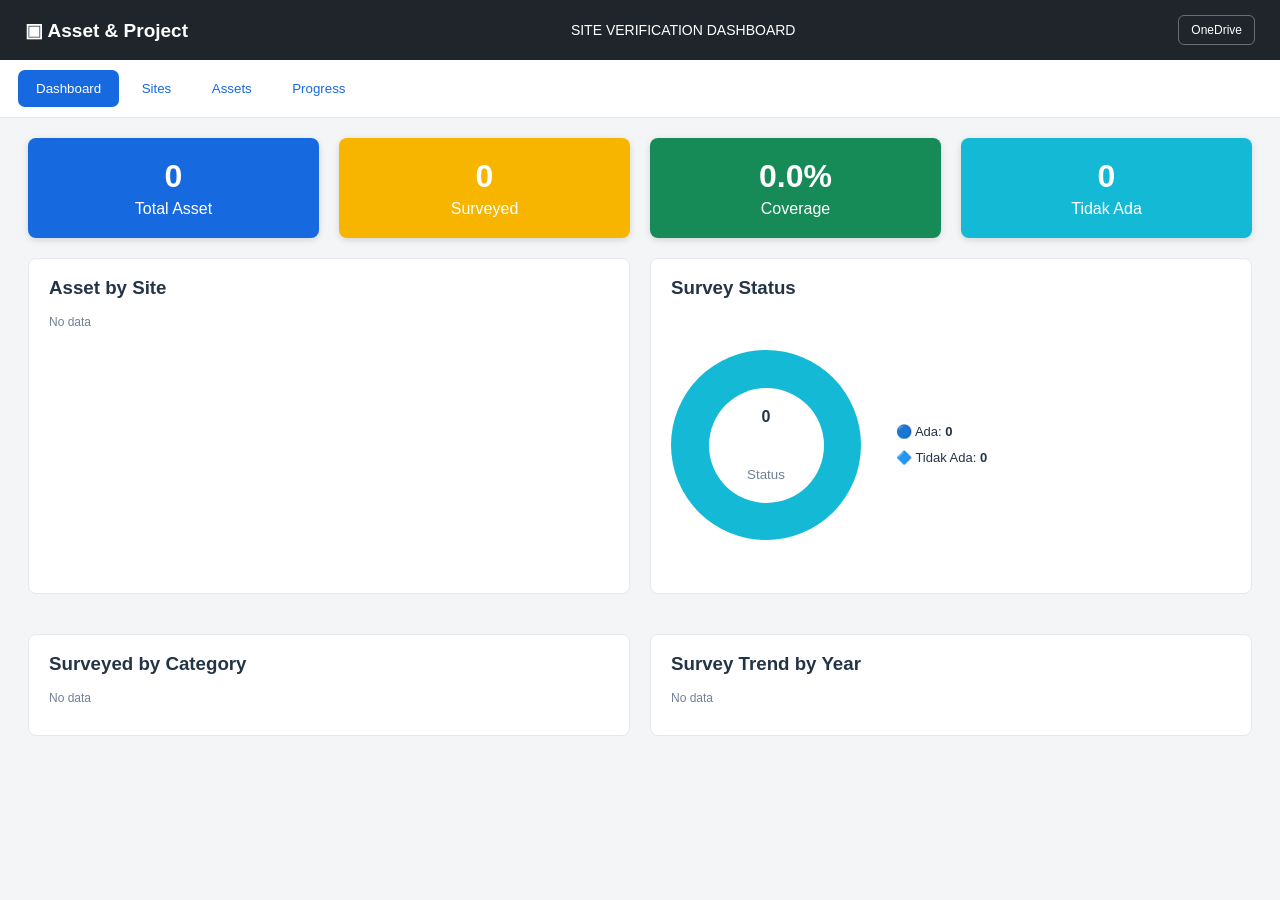
==== index.html @ 4d5128fc "Add files via upload" ====
<!doctype html>
<html lang="id">
<head>
<meta charset="utf-8">
<meta name="viewport" content="width=device-width,initial-scale=1">
<title>Site Verification Dashboard</title>
<link rel="stylesheet" href="style.css">
<script src="config.js"></script>
<script src="data.js"></script>
</head>
<body>
<header><div class="brand">▣ <span id="brand">Asset & Project</span></div><div class="title" id="title"></div><a id="source" target="_blank" class="source">OneDrive</a></header>
<nav>
<button class="active" data-page="dashboard">Dashboard</button>
<button data-page="sites">Sites</button>
<button data-page="assets">Assets</button>
<button data-page="progress">Progress</button>
</nav>
<main>
<section id="dashboard" class="page active">
  <div class="cards">
    <div class="card blue"><b id="total">0</b><span>Total Asset</span></div>
    <div class="card yellow"><b id="surveyed">0</b><span>Surveyed</span></div>
    <div class="card green"><b id="coverage">0%</b><span>Coverage</span></div>
    <div class="card cyan"><b id="missing">0</b><span>Tidak Ada</span></div>
  </div>
  <div class="grid">
    <div class="panel"><h3>Asset by Site</h3><div id="siteChart"></div></div>
    <div class="panel"><h3>Survey Status</h3><div id="donut"></div></div>
    <div class="panel"><h3>Surveyed by Category</h3><div id="catChart"></div></div>
    <div class="panel"><h3>Survey Trend by Year</h3><div id="yearChart"></div></div>
  </div>
</section>
<section id="sites" class="page"><div class="panel"><h3>Site Summary</h3><div id="siteTable"></div></div></section>
<section id="assets" class="page"><div class="panel">
<h3>Asset Detail</h3>
<div class="filters"><select id="siteFilter"><option value="">All Sites</option></select><select id="catFilter"><option value="">All Categories</option></select><input id="q" placeholder="Search Tag No / Description"></div>
<div id="assetTable"></div></div></section>
<section id="progress" class="page"><div class="panel"><h3>Progress</h3><div id="progress"></div></div></section>
</main>
<script src="app.js"></script>
</body></html>
---- style.css ----
*{box-sizing:border-box}body{margin:0;background:#f3f5f7;color:#243447;font-family:Segoe UI,Arial,sans-serif}.top,header{background:#20252b;color:#fff}header{height:60px;display:flex;align-items:center;justify-content:space-between;padding:0 25px}.brand{font-size:19px;font-weight:700}.title{font-size:14px}.source{color:#fff;text-decoration:none;border:1px solid #ffffff55;padding:7px 12px;border-radius:6px;font-size:12px}nav{background:#fff;padding:10px 18px;border-bottom:1px solid #e5e9ef}nav button{border:0;background:none;color:#1769e0;padding:11px 18px;border-radius:7px;cursor:pointer}nav button.active,nav button:hover{background:#1769e0;color:#fff}main{max-width:1600px;margin:auto;padding:20px 28px}.page{display:none}.page.active{display:block}.cards{display:grid;grid-template-columns:repeat(4,1fr);gap:20px;margin-bottom:20px}.card{color:#fff;padding:20px;border-radius:8px;text-align:center;box-shadow:0 2px 7px #0002}.card b{display:block;font-size:32px}.card span{display:block;margin-top:5px}.blue{background:#1769e0}.yellow{background:#f7b500}.green{background:#168a57}.cyan{background:#14b9d6}.grid{display:grid;grid-template-columns:1fr 1fr;gap:20px}.panel{background:#fff;border:1px solid #e5e9ef;border-radius:8px;padding:18px 20px;margin-bottom:20px}.panel h3{margin:0 0 16px}.bar{display:grid;grid-template-columns:140px 1fr 70px;gap:10px;align-items:center;margin:12px 0;font-size:12px}.track{height:18px;background:#e9eef4;border-radius:20px;overflow:hidden}.fill{height:100%;background:#1769e0}.value{text-align:right;font-weight:700}.donutbox{display:flex;align-items:center;gap:35px;min-height:260px}.donut{width:190px;height:190px;border-radius:50%;display:grid;place-items:center;background:conic-gradient(#1769e0 var(--p),#14b9d6 0)}.hole{width:115px;height:115px;background:#fff;border-radius:50%;display:grid;place-items:center;font-weight:700;text-align:center}.hole small{display:block;color:#718096;font-weight:400}.legend{line-height:2;font-size:13px}.tablewrap{max-height:560px;overflow:auto;border:1px solid #e5e9ef}.table{width:100%;border-collapse:collapse;font-size:12px}.table th,.table td{padding:9px;border-bottom:1px solid #e5e9ef;text-align:left}.table th{background:#f8fafc;position:sticky;top:0}.filters{display:flex;gap:10px;flex-wrap:wrap;margin-bottom:15px}select,input{padding:9px 11px;border:1px solid #d5dce5;border-radius:6px;background:#fff}.note{font-size:12px;color:#718096}@media(max-width:900px){.cards{grid-template-columns:1fr 1fr}.grid{grid-template-columns:1fr}}@media(max-width:600px){.cards{grid-template-columns:1fr}main{padding:14px}header{padding:0 12px}.title{display:none}}
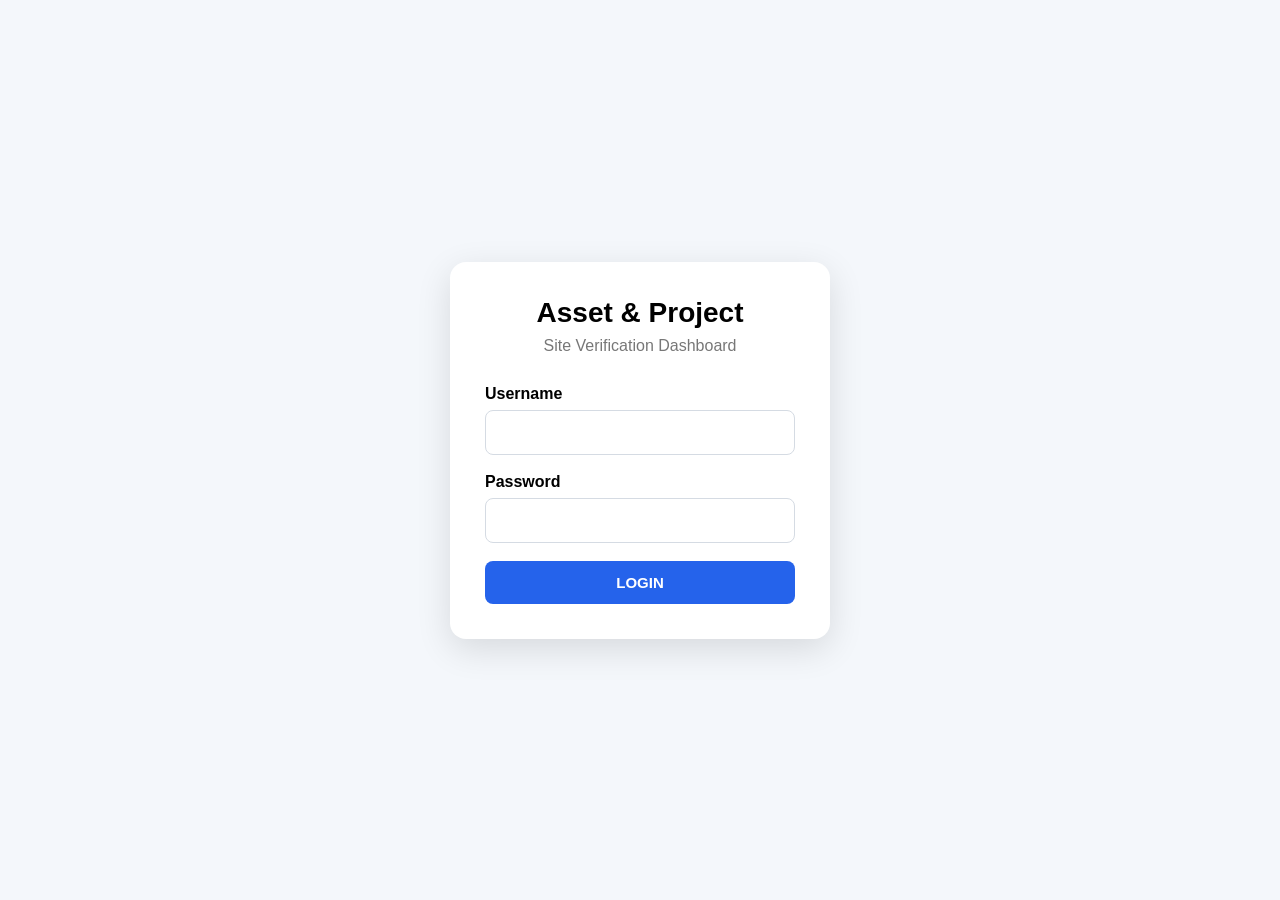
==== commit 8ce20976: "Update index.html" ====
--- a/index.html
+++ b/index.html
@@ -1,42 +1,302 @@
 <!doctype html>
 <html lang="id">
+
 <head>
+
 <meta charset="utf-8">
 <meta name="viewport" content="width=device-width,initial-scale=1">
+
 <title>Site Verification Dashboard</title>
+
+<!-- ============================================================
+     LOGIN PROTECTION
+     ============================================================ -->
+
+<script>
+(function () {
+
+  const authenticated =
+    sessionStorage.getItem("dashboard_authenticated");
+
+  if (authenticated !== "true") {
+    window.location.replace("login.html");
+  }
+
+})();
+</script>
+
+
+<!-- ============================================================
+     DASHBOARD CSS & DATA
+     ============================================================ -->
+
 <link rel="stylesheet" href="style.css">
+
 <script src="config.js"></script>
 <script src="data.js"></script>
+
 </head>
+
+
 <body>
-<header><div class="brand">▣ <span id="brand">Asset & Project</span></div><div class="title" id="title"></div><a id="source" target="_blank" class="source">OneDrive</a></header>
+
+
+<!-- ============================================================
+     HEADER
+     ============================================================ -->
+
+<header>
+
+  <div class="brand">
+    ▣ <span id="brand">Asset & Project</span>
+  </div>
+
+  <div class="title" id="title"></div>
+
+  <a
+    id="source"
+    target="_blank"
+    rel="noopener noreferrer"
+    class="source">
+    OneDrive
+  </a>
+
+</header>
+
+
+<!-- ============================================================
+     NAVIGATION
+     ============================================================ -->
+
 <nav>
-<button class="active" data-page="dashboard">Dashboard</button>
-<button data-page="sites">Sites</button>
-<button data-page="assets">Assets</button>
-<button data-page="progress">Progress</button>
+
+  <button
+    class="active"
+    data-page="dashboard">
+    Dashboard
+  </button>
+
+  <button
+    data-page="sites">
+    Sites
+  </button>
+
+  <button
+    data-page="assets">
+    Assets
+  </button>
+
+  <button
+    data-page="progress">
+    Progress
+  </button>
+
 </nav>
+
+
+<!-- ============================================================
+     MAIN DASHBOARD
+     ============================================================ -->
+
 <main>
-<section id="dashboard" class="page active">
+
+
+<!-- ============================================================
+     DASHBOARD
+     ============================================================ -->
+
+<section
+  id="dashboard"
+  class="page active">
+
   <div class="cards">
-    <div class="card blue"><b id="total">0</b><span>Total Asset</span></div>
-    <div class="card yellow"><b id="surveyed">0</b><span>Surveyed</span></div>
-    <div class="card green"><b id="coverage">0%</b><span>Coverage</span></div>
-    <div class="card cyan"><b id="missing">0</b><span>Tidak Ada</span></div>
-  </div>
+
+    <div class="card blue">
+      <b id="total">0</b>
+      <span>Total Asset</span>
+    </div>
+
+    <div class="card yellow">
+      <b id="surveyed">0</b>
+      <span>Surveyed</span>
+    </div>
+
+    <div class="card green">
+      <b id="coverage">0%</b>
+      <span>Coverage</span>
+    </div>
+
+    <div class="card cyan">
+      <b id="missing">0</b>
+      <span>Tidak Ada</span>
+    </div>
+
+  </div>
+
+
   <div class="grid">
-    <div class="panel"><h3>Asset by Site</h3><div id="siteChart"></div></div>
-    <div class="panel"><h3>Survey Status</h3><div id="donut"></div></div>
-    <div class="panel"><h3>Surveyed by Category</h3><div id="catChart"></div></div>
-    <div class="panel"><h3>Survey Trend by Year</h3><div id="yearChart"></div></div>
-  </div>
+
+    <div class="panel">
+      <h3>Asset by Site</h3>
+      <div id="siteChart"></div>
+    </div>
+
+
+    <div class="panel">
+      <h3>Survey Status</h3>
+      <div id="donut"></div>
+    </div>
+
+
+    <div class="panel">
+      <h3>Surveyed by Category</h3>
+      <div id="catChart"></div>
+    </div>
+
+
+    <div class="panel">
+      <h3>Survey Trend by Year</h3>
+      <div id="yearChart"></div>
+    </div>
+
+  </div>
+
 </section>
-<section id="sites" class="page"><div class="panel"><h3>Site Summary</h3><div id="siteTable"></div></div></section>
-<section id="assets" class="page"><div class="panel">
-<h3>Asset Detail</h3>
-<div class="filters"><select id="siteFilter"><option value="">All Sites</option></select><select id="catFilter"><option value="">All Categories</option></select><input id="q" placeholder="Search Tag No / Description"></div>
-<div id="assetTable"></div></div></section>
-<section id="progress" class="page"><div class="panel"><h3>Progress</h3><div id="progress"></div></div></section>
+
+
+<!-- ============================================================
+     SITES
+     ============================================================ -->
+
+<section
+  id="sites"
+  class="page">
+
+  <div class="panel">
+
+    <h3>Site Summary</h3>
+
+    <div id="siteTable"></div>
+
+  </div>
+
+</section>
+
+
+<!-- ============================================================
+     ASSETS
+     ============================================================ -->
+
+<section
+  id="assets"
+  class="page">
+
+  <div class="panel">
+
+    <h3>Asset Detail</h3>
+
+
+    <div class="filters">
+
+      <select id="siteFilter">
+        <option value="">
+          All Sites
+        </option>
+      </select>
+
+
+      <select id="catFilter">
+        <option value="">
+          All Categories
+        </option>
+      </select>
+
+
+      <input
+        id="q"
+        placeholder="Search Tag No / Description">
+
+    </div>
+
+
+    <div id="assetTable"></div>
+
+  </div>
+
+</section>
+
+
+<!-- ============================================================
+     PROGRESS
+     ============================================================ -->
+
+<section
+  id="progress"
+  class="page">
+
+  <div class="panel">
+
+    <h3>Progress</h3>
+
+    <div id="progress"></div>
+
+  </div>
+
+</section>
+
+
 </main>
+
+
+<!-- ============================================================
+     DASHBOARD JAVASCRIPT
+     ============================================================ -->
+
 <script src="app.js"></script>
-</body></html>+
+
+<!-- ============================================================
+     LOGOUT BUTTON
+     ============================================================ -->
+
+<script>
+
+(function () {
+
+  const logout = document.createElement("button");
+
+  logout.textContent = "Logout";
+
+  logout.style.position = "fixed";
+  logout.style.right = "20px";
+  logout.style.bottom = "20px";
+  logout.style.padding = "10px 16px";
+  logout.style.border = "none";
+  logout.style.borderRadius = "8px";
+  logout.style.background = "#dc2626";
+  logout.style.color = "white";
+  logout.style.fontWeight = "bold";
+  logout.style.cursor = "pointer";
+  logout.style.zIndex = "9999";
+
+  logout.onclick = function () {
+
+    sessionStorage.removeItem(
+      "dashboard_authenticated"
+    );
+
+    window.location.replace(
+      "login.html"
+    );
+
+  };
+
+  document.body.appendChild(logout);
+
+})();
+
+</script>
+
+
+</body>
+</html>
